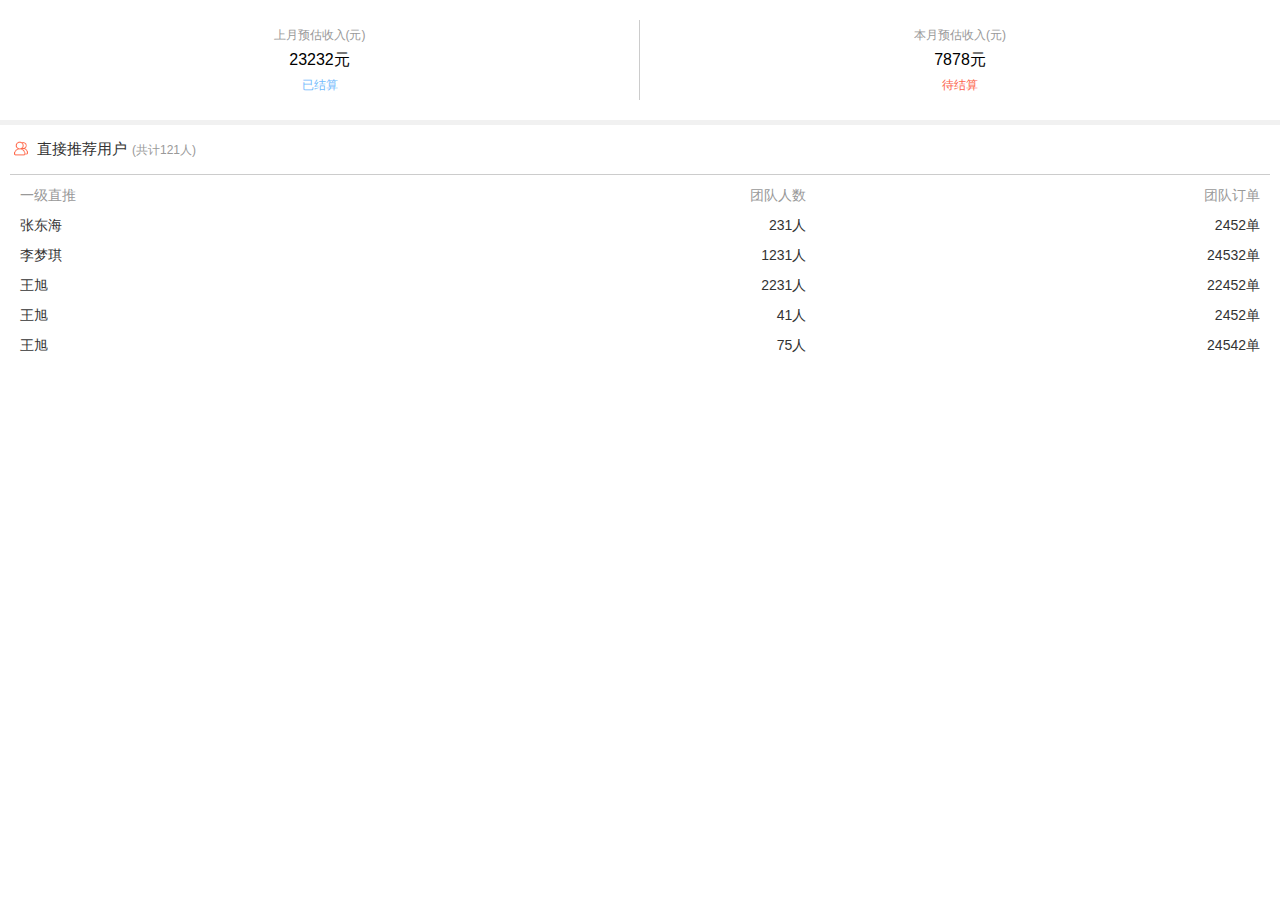
==== web/views/data.html @ 2b988948 "feat: add web" ====
<!DOCTYPE HTML>
<html>

	<head>
		<meta http-equiv="Content-Type" content="text/html; charset=utf-8">
		<title>数据统计</title>
		<meta name="author" content="">
		<meta name="viewport" content="width=device-width, initial-scale=1.0, maximum-scale=1.0, user-scalable=no">
		<meta name="apple-mobile-web-app-capable" content="yes">
		<meta name="apple-mobile-web-app-status-bar-style" content="black">
		<meta name="format-detection" content="telephone=no">
		<link rel="stylesheet" type="text/css" href="../css/style.css" />
	</head>

	<body>
		<div class="use_my_nav data_all">
			<p class="overflow">
				<a href="#"><label>上月预估收入(元)</label><span>23232元</span><strong class="blue">已结算</strong></a>
				<a href="#" class='noborder'><label>本月预估收入(元)</label><span>7878元</span><strong class="red">待结算</strong></a>
			</p>
		</div>
		<div class="information">
			<h2>
				<img src="../images/icon_6.png">
				<span >直接推荐用户<strong class="small">(共计121人)</strong></span>
			</h2>
			<table border="0" cellspacing="0" cellpadding="0" class="record_k">
				<tr>
					<th width="26%">一级直推</th>
					<th width="38%">团队人数</th>
					<th width="38%">团队订单</th>
				</tr>
				<tr>
					<td>张东海</td>
					<td>231人</td>
					<td>2452单</td>
				</tr>
				<tr>
					<td>李梦琪</td>
					<td>1231人</td>
					<td>24532单</td>
				</tr>
				<tr>
					<td>王旭</td>
					<td>2231人</td>
					<td>22452单</td>
				</tr>
				<tr>
					<td>王旭</td>
					<td>41人</td>
					<td>2452单</td>
				</tr>
				<tr>
					<td>王旭</td>
					<td>75人</td>
					<td>24542单</td>
				</tr>
			</table>
		</div>
	</body>
</html>
---- web/css/style.css ----
@charset "utf-8";
/* CSS Document */
* {
	margin:0;
	padding:0;
}
input, select, textarea {
	margin:0;
	padding:0
}
body {
	-webkit-text-size-adjust:none;
	background:#fff;
	min-width:320px;
	/* [disabled]margin:0;
*/
	font-family:"microsoft yahei", Verdana, Arial, Helvetica, sans-serif;
	font-size:12px;
	color:#000;
}
.overflow {
	overflow:hidden;
	zoom:1;
}
ul, li {
	list-style:none;
}
a {
	text-decoration:none;
	color:#666
}
img, img a {
	border:0;
	vertical-align:middle;
}

.left {
	float:left
}
.right {
	float:right
}
.clear {
	clear:both;
}
input::-webkit-input-placeholder,textarea::-webkit-input-placeholder { /* WebKit browsers */
    color:    #ccc;
    font-family: "微软雅黑";
}
:-moz-placeholder { /* Mozilla Firefox 4 to 18 */
   color:    #ccc;
   opacity:  1;
}
::-moz-placeholder { /* Mozilla Firefox 19+ */
   color:    #ccc;
   opacity:  1;
}
:-ms-input-placeholder { /* Internet Explorer 10+ */
   color:    #ccc;
}
.none{opacity: 0;}
/*在移动端点击后 会出现"暗色"的背景，这时候我们需要在css加入如下代码即可：*/
a,button,input,optgroup,select,textarea{
    -webkit-tap-highlight-color: rgba(0,0,0,0);
}
/*去掉input 聚焦边框*/
input,button,select,textarea{outline:none}
textarea{resize:none}
.background1{height:5px;background:#f1f1f1}
.box{height:100%; width:100%; position:fixed; _position:absolute; top:0; z-index:2;
	background-color:#000;
	filter:alpha(opacity=70);
	-moz-opacity: 0.7;
	opacity: 0.7; display:none;
}
.box_close{height:100%; width:100%; position:fixed; _position:absolute; top:0; z-index:2;
	background-color:#000;
	filter:alpha(opacity=70);
	-moz-opacity: 0.7;
	opacity: 0.7; display:none;}


/*登录页*/
.body_align{position: absolute;top: 50%;left: 50%;transform: translate(-50%, -50%);width:100%;}
.use_login_top{ width: 38%;margin:10px auto 0}
.use_login_top img{ width: 100%;}
.use_login_body{margin:100px 3% 10px 3% }
.use_login_border{ overflow: hidden;zoom:1;}
.use_login_l{border:#c6c6c6 solid 1px;margin-bottom:15px; float: left; width: 98%;}
.u_wbh{ width: 80%;}
.u_wdx{ width: 60%;}
.u_wdx input{ width: 140px;}

.use_login_g{display: -webkit-box; display: -moz-box; border:#c6c6c6 solid 1px;overflow: hidden;zoom:1;height:40px;margin-bottom:15px; }
.use_login_g img{ display: block; width: 40px;height:20px;margin-top:10px;}
.use_login_g input{ border: none;height:40px;line-height:40px;font-size:14px;margin-left:-5px; width: 300px;}


.use_login_l input{height:40px;line-height:40px;padding-left:35px;border:none;font-size:14px}
.icon_1{ background: url(../images/icon_1.png) left center no-repeat; background-size:40px 20px;}
.icon_2{ background: url(../images/icon_2.png) left center no-repeat; background-size:40px 20px;}
.icon_3{ background: url(../images/icon_3.png) left center no-repeat; background-size:40px 20px;}
.use_login_border .use_see{height:28px;line-height:14px;color:#83b9ff;margin-left:18px;font-size: 12px;padding:7px 0;}
.use_login_border #use_login_dis{ float:right;width: 35%;margin-left:3%;height:42px;line-height:42px;background: #eee;border: none;color:#999;font-size:14px;}
.use_login_border #use_login_dis.use_login_dis{background: #ff6344;color:#fff;}
.submit_order {margin:0 3% 20px 3%}
.submit_order a {display:block;  width:94%; background: #ff6344; text-align: center;height:40px;line-height:40px;color:#fff;font-size:16px;position: fixed;bottom:10px; left:3%;}
.submit_order p{color:#999;line-height:20px;margin-top:10px;}

.submit_order1 {margin:0 3% 20px 3%}
.submit_order1 a {display:block;  width:100%; background: #eee; text-align: center;height:40px;line-height:40px;color:#999;font-size:16px;}
.submit_order1 .background_n{ background: #FF6344;color:#fff}
.submit_order1 p{color:#999;line-height:20px;margin-top:10px;}


.prompt{ text-align: center; color:#666;font-size:14px;line-height: 22px;margin:10px 0 50px 0}
/*主页*/
.use_my_t{ background: url(../images/may_bg.png) bottom center no-repeat;height:125px; text-align: center;color:#fff;padding-top:20px; background-size:100% 100% ;}
.use_my_t label{ display: block;font-size:18px;margin-top:20px}
.use_my_t p{margin-top:5px;}
.use_my_t p img{ width: 18px ;height: 18px; }
.use_my_nav{margin:15px 0;}

.use_my_nav p a{ float: left; width: 50%; text-align: center;line-height: 20px;padding:5px 0;font-size:14px;}
.use_my_nav p a span{border-right:1px solid #ccc; display: block;}
.use_my_nav p a strong{border-right:1px solid #ccc; display: block;font-weight: normal;}
.use_my_nav p a.noborder span,.use_my_nav p a.noborder strong,.use_my_nav p a.noborder label{border:none}
.use_my_nav p a.cur{color:#83B9FF;font-weight: bold;}
.data_all p a{font-size:12px;}
.information{border-top:#f1f1f1 solid 5px;padding:0 10px}
.information h2{font-weight: normal;font-size:15px;color:#333;overflow: hidden;zoom:1;margin-top:15px;}
.information h2 img{ width: 22px;float: left;}
.information h2 span{float: left;margin-left:5px;}
.information h2 a{float: right;border:#ccc solid 1px;-webkit-border-radius: 4px;-moz-border-radius: 4px;border-radius: 4px;font-size:12px;color:#999;padding:0 5px ;line-height: 20px;}

.inf_me{ margin:10px 0 20px 5px;color:#555;line-height: 24px;font-size:14px;}
.record_k{border-top:1px solid #ccc; width: 100%;margin-top:15px;padding-top:5px;font-size:14px;}
.record_k tr{ text-align: center;height:30px;line-height: 30px;}
.record_k tr th{color:#999;font-weight: normal;text-align: right;padding:0 10px 0 0}
.record_k tr td{color:#333; text-align: right;padding:0  10px 0 0}
.record_k tr th:first-of-type,.record_k tr td:first-of-type{text-align: left;padding:0 0 0 10px}


.use_order_number{padding:30px;z-index: 1000; background: #fff;position: absolute;top: 50%;left: 50%;transform: translate(-50%, -50%);-webkit-border-radius: 5px;-moz-border-radius: 5px;border-radius: 5px;  display: none;}
.use_login_x{border:#c6c6c6 solid 1px;margin-bottom:15px; float: left; width: 98%;}
.use_login_x input{height:40px;line-height:40px;padding-left:10px;border:none;font-size:14px;}
.use_order_number .use_login_x{margin-bottom:20px;width: 240px;float:none}
.use_order_number .use_login_x input{ width: 220px;}

.use_order_number p{margin-top:10px;color:#666}
.use_order_sub button{ width: 43%;float: left;border: none;height:40px;color:#fff;margin-top:10px;font-size:15px;}

.use_order_sub button.determine{background: #ff6344;margin-right:7%}
.use_order_sub button.cancel{background: #999;margin-left:7%}
.use_login_x textarea{height:60px;line-height:20px;padding-left:9px;border:none;font-size:14px; width: 220px;padding-top:8px;font-family: "微软雅黑";}
.data_all p label{ border-right:1px solid #ccc; display: block;color:#999;padding:5px 0 0 0}
.data_all p strong{padding-bottom:5px;}
.data_all p span{font-size:16px;padding:5px 0;color:#000}
.blue{color:#73bbfd}
.red{color:#fc644b}
.small{font-size:12px;font-weight: normal;color:#999;margin-left:5px;}
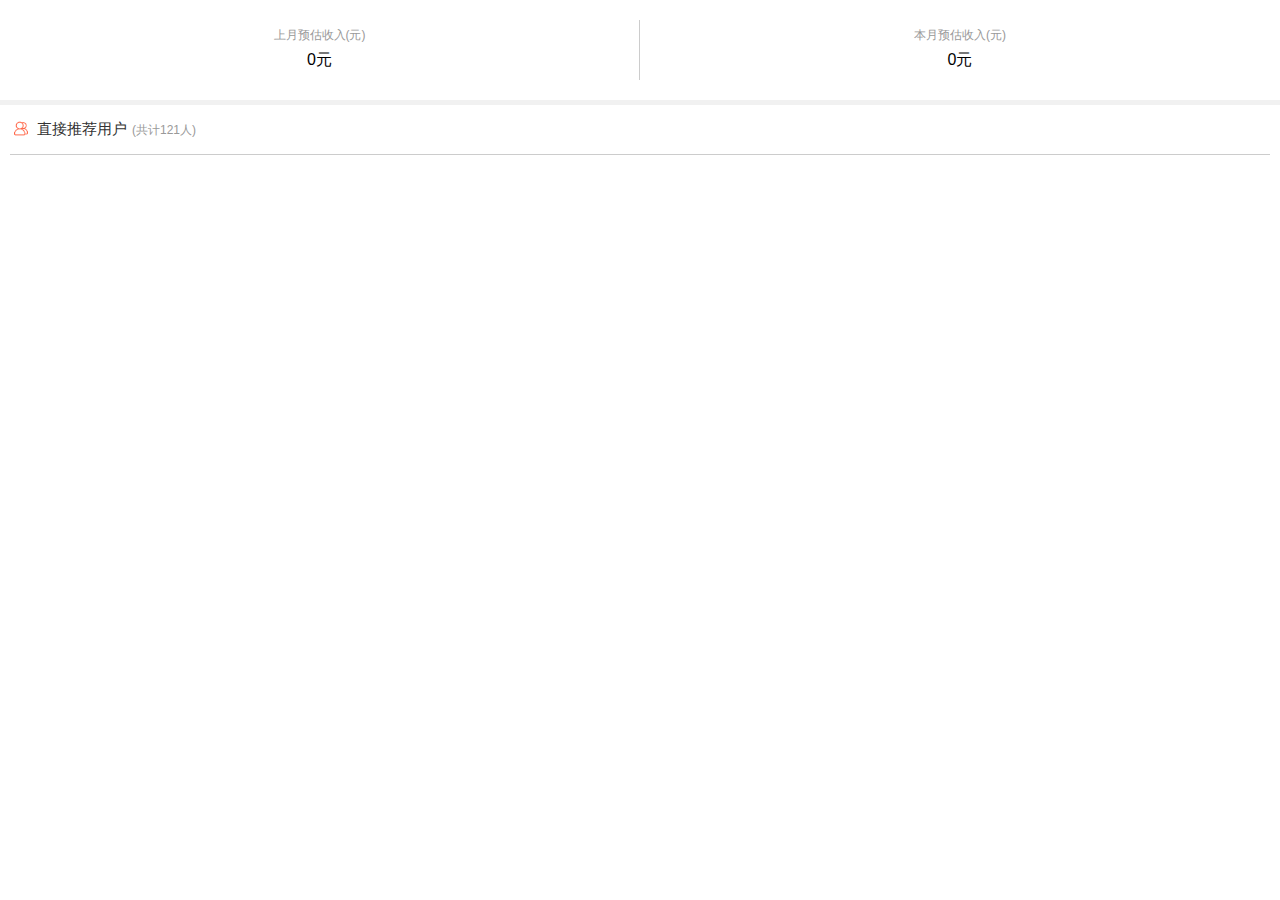
==== commit 7cbda76d: "feat: complete" ====
--- a/web/views/data.html
+++ b/web/views/data.html
@@ -15,47 +15,61 @@
 	<body>
 		<div class="use_my_nav data_all">
 			<p class="overflow">
-				<a href="#"><label>上月预估收入(元)</label><span>23232元</span><strong class="blue">已结算</strong></a>
-				<a href="#" class='noborder'><label>本月预估收入(元)</label><span>7878元</span><strong class="red">待结算</strong></a>
+				<a href="/person"><label>上月预估收入(元)</label><span id="lastMoney">0元</span><strong class="blue" id="lastState"></strong></a>
+				<a href="/person" class='noborder'><label>本月预估收入(元)</label><span id="currentMoney">0元</span><strong class="red" id="currentState"></strong></a>
 			</p>
 		</div>
 		<div class="information">
 			<h2>
 				<img src="../images/icon_6.png">
-				<span >直接推荐用户<strong class="small">(共计121人)</strong></span>
+				<span >直接推荐用户<strong class="small" id="alluser">(共计121人)</strong></span>
 			</h2>
-			<table border="0" cellspacing="0" cellpadding="0" class="record_k">
-				<tr>
-					<th width="26%">一级直推</th>
-					<th width="38%">团队人数</th>
-					<th width="38%">团队订单</th>
-				</tr>
-				<tr>
-					<td>张东海</td>
-					<td>231人</td>
-					<td>2452单</td>
-				</tr>
-				<tr>
-					<td>李梦琪</td>
-					<td>1231人</td>
-					<td>24532单</td>
-				</tr>
-				<tr>
-					<td>王旭</td>
-					<td>2231人</td>
-					<td>22452单</td>
-				</tr>
-				<tr>
-					<td>王旭</td>
-					<td>41人</td>
-					<td>2452单</td>
-				</tr>
-				<tr>
-					<td>王旭</td>
-					<td>75人</td>
-					<td>24542单</td>
-				</tr>
+			<table border="0" cellspacing="0" cellpadding="0" class="record_k" id="allTable">
 			</table>
 		</div>
+
+		<script src="http://libs.baidu.com/jquery/2.0.0/jquery.min.js"></script>
+		<script>
+            $.get("/api/get/last",function (r) {
+               if(r.data==""){
+                   $('#lastMoney').html("0元");
+                   $('#lastState').html("无");
+               }else{
+                   $('#lastMoney').html(r.data.RewardMoney.toFixed(2)+"元");
+                   $('#lastState').html(r.data.RewardState);
+               }
+            });
+            $.get("/api/get/current",function (r) {
+                if(r.data==""){
+                    $('#currentMoney').html("0元");
+                    $('#currentState').html("无");
+                }else{
+                    $('#currentMoney').html(r.data.RewardMoney.toFixed(2)+"元");
+                    $('#currentState').html(r.data.RewardState);
+                }
+            });
+            $.get("/api/get/recommend",function (r) {
+                var htmlStr = "<tr>\n" +
+                    "\t\t\t\t\t<th width=\"26%\">一级直推</th>\n" +
+                    "\t\t\t\t\t<th width=\"38%\">团队人数</th>\n" +
+                    "\t\t\t\t\t<th width=\"38%\">团队订单</th>\n" +
+                    "\t\t\t\t</tr>";
+                if(r.data==""){
+                    $('#recordTable').html(htmlStr);
+                }else{
+                    var totalNumber = 0;
+                    for(var index in r.data){
+                        htmlStr +="<tr>\n" +
+                            "\t\t\t\t\t<td>"+r.data[index].RecommendName+"</td>\n" +
+                            "\t\t\t\t\t<td>"+r.data[index].TeamPersonNumber+"</td>\n" +
+                            "\t\t\t\t\t<td>"+r.data[index].TeamOrderNumber+"</td>\n" +
+                            "\t\t\t\t</tr>";
+                        totalNumber += parseInt(r.data[index].TeamPersonNumber);
+                    }
+                    $('#alluser').html("(共计"+(parseInt(index)+1)+"人)");
+                    $('#allTable').html(htmlStr);
+                }
+            });
+        </script>
 	</body>
 </html>